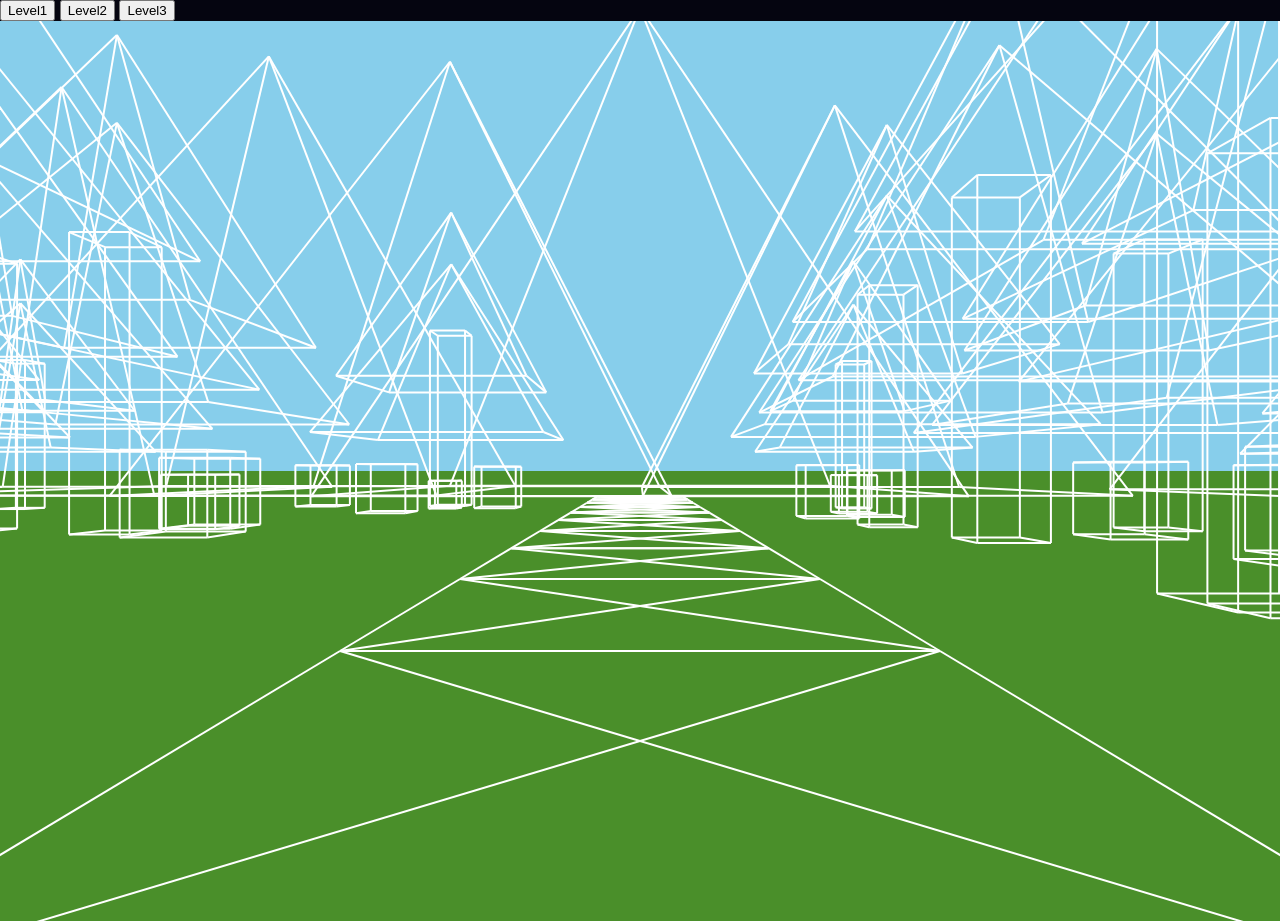
==== Project_1/index.html @ 93df3912 "Finished Project" ====
<!DOCTYPE html>
<html lang="en">
<head>
    <meta charset="UTF-8" />
    <meta name="viewport" content="width=device-width, initial-scale=1.0" />
    <title>Computer Graphics Project 1</title>
    <link rel="stylesheet" href="styles.css" />
    <!--
    Each script is loaded in order so that each function that is needed
    in any other file can be used later
    -->
    <script src="js/shapes.js" defer></script>
    <script src="js/scene.js" defer></script>
    <script src="js/projection.js" defer></script>
    <script src="js/level1.js" defer></script>
    <script src="js/level2.js" defer></script>
    <script src="js/level3.js" defer></script>
    <script src="js/main.js" defer></script>
</head>
<body>
    <button type="button" data-level="1">Level1</button>
    <button type="button" data-level="2">Level2</button>
    <button type="button" data-level="3">Level3</button>
    <canvas id="canvas" width="1600" height="1000"></canvas>
</body>
</html>
---- Project_1/styles.css ----
body {
    margin: 0;
    overflow: hidden;
    background: #050510;
    color: white;
    font-family: Arial, sans-serif;
}

canvas {
    display: block;
}
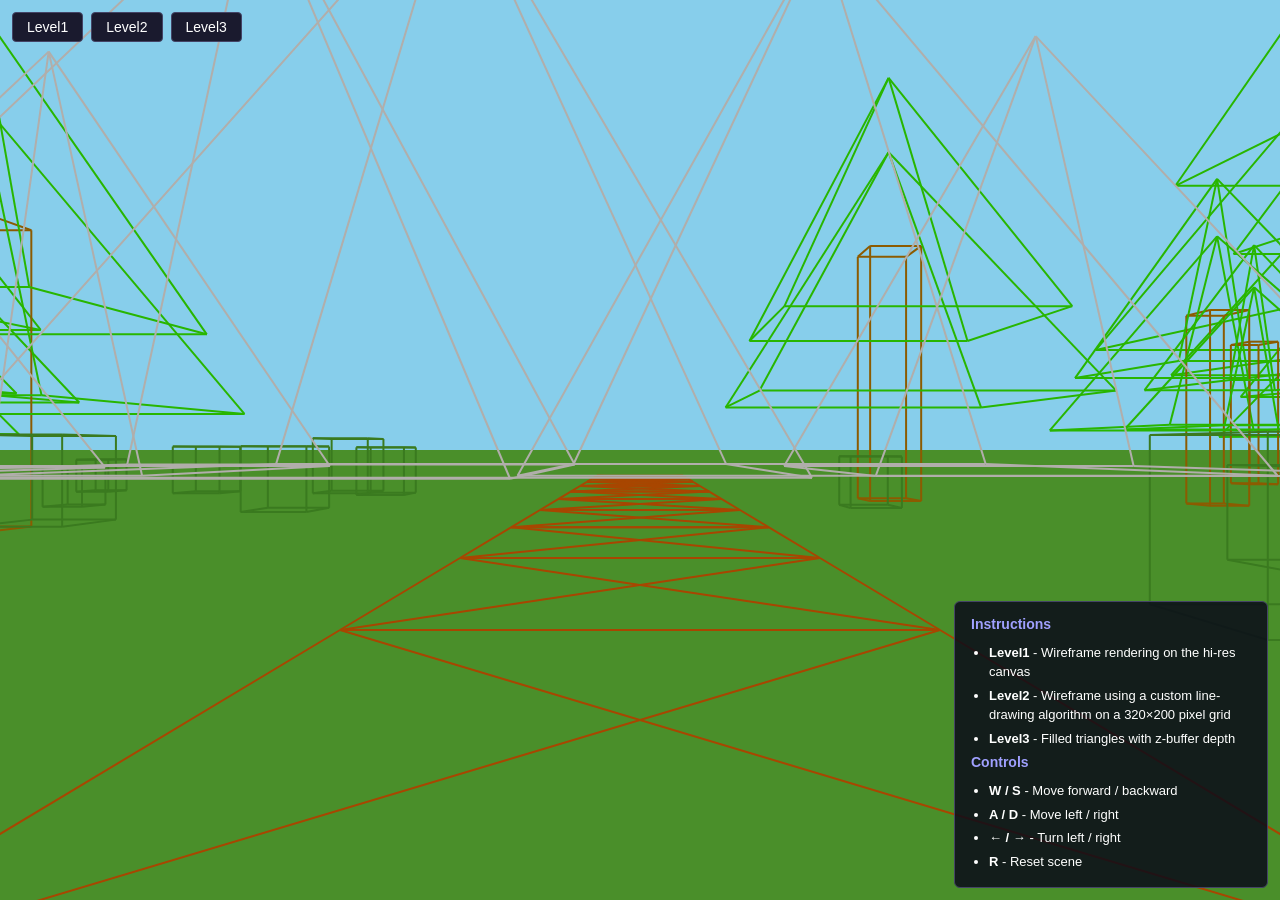
==== commit bf974e05: "Clean up and simple fixes" ====
--- a/Project_1/index.html
+++ b/Project_1/index.html
@@ -18,9 +18,28 @@
     <script src="js/main.js" defer></script>
 </head>
 <body>
-    <button type="button" data-level="1">Level1</button>
-    <button type="button" data-level="2">Level2</button>
-    <button type="button" data-level="3">Level3</button>
+    <div id="controls">
+        <button type="button" data-level="1">Level1</button>
+        <button type="button" data-level="2">Level2</button>
+        <button type="button" data-level="3">Level3</button>
+    </div>
+ 
     <canvas id="canvas" width="1600" height="1000"></canvas>
+ 
+    <div id="instructions">
+        <h2>Instructions</h2>
+        <ul>
+            <li><strong>Level1</strong> - Wireframe rendering on the hi-res canvas</li>
+            <li><strong>Level2</strong> - Wireframe using a custom line-drawing algorithm on a 320&times;200 pixel grid</li>
+            <li><strong>Level3</strong> - Filled triangles with z-buffer depth</li>
+        </ul>
+        <h2>Controls</h2>
+        <ul>
+            <li><strong>W / S</strong> - Move forward / backward</li>
+            <li><strong>A / D</strong> - Move left / right</li>
+            <li><strong>&larr; / &rarr;</strong> - Turn left / right</li>
+            <li><strong>R</strong> - Reset scene</li>
+        </ul>
+    </div>
 </body>
 </html>
--- a/Project_1/styles.css
+++ b/Project_1/styles.css
@@ -5,7 +5,60 @@
     color: white;
     font-family: Arial, sans-serif;
 }
-
+ 
 canvas {
     display: block;
 }
+ 
+#controls {
+    position: fixed;
+    top: 12px;
+    left: 12px;
+    z-index: 10;
+    display: flex;
+    gap: 8px;
+}
+ 
+#controls button {
+    background: #1a1a2e;
+    color: white;
+    border: 1px solid #444466;
+    border-radius: 4px;
+    padding: 6px 14px;
+    font-family: inherit;
+    font-size: 14px;
+    cursor: pointer;
+}
+ 
+#controls button:hover {
+    background: #2a2a4a;
+}
+ 
+#instructions {
+    position: fixed;
+    bottom: 12px;
+    right: 12px;
+    z-index: 10;
+    background: rgba(10, 10, 25, 0.85);
+    border: 1px solid #444466;
+    border-radius: 6px;
+    padding: 12px 16px;
+    max-width: 280px;
+    font-size: 13px;
+    line-height: 1.5;
+}
+ 
+#instructions h2 {
+    margin: 0 0 8px 0;
+    font-size: 14px;
+    color: #a0a0ff;
+}
+ 
+#instructions ul {
+    margin: 0;
+    padding-left: 18px;
+}
+ 
+#instructions li {
+    margin-bottom: 4px;
+}
